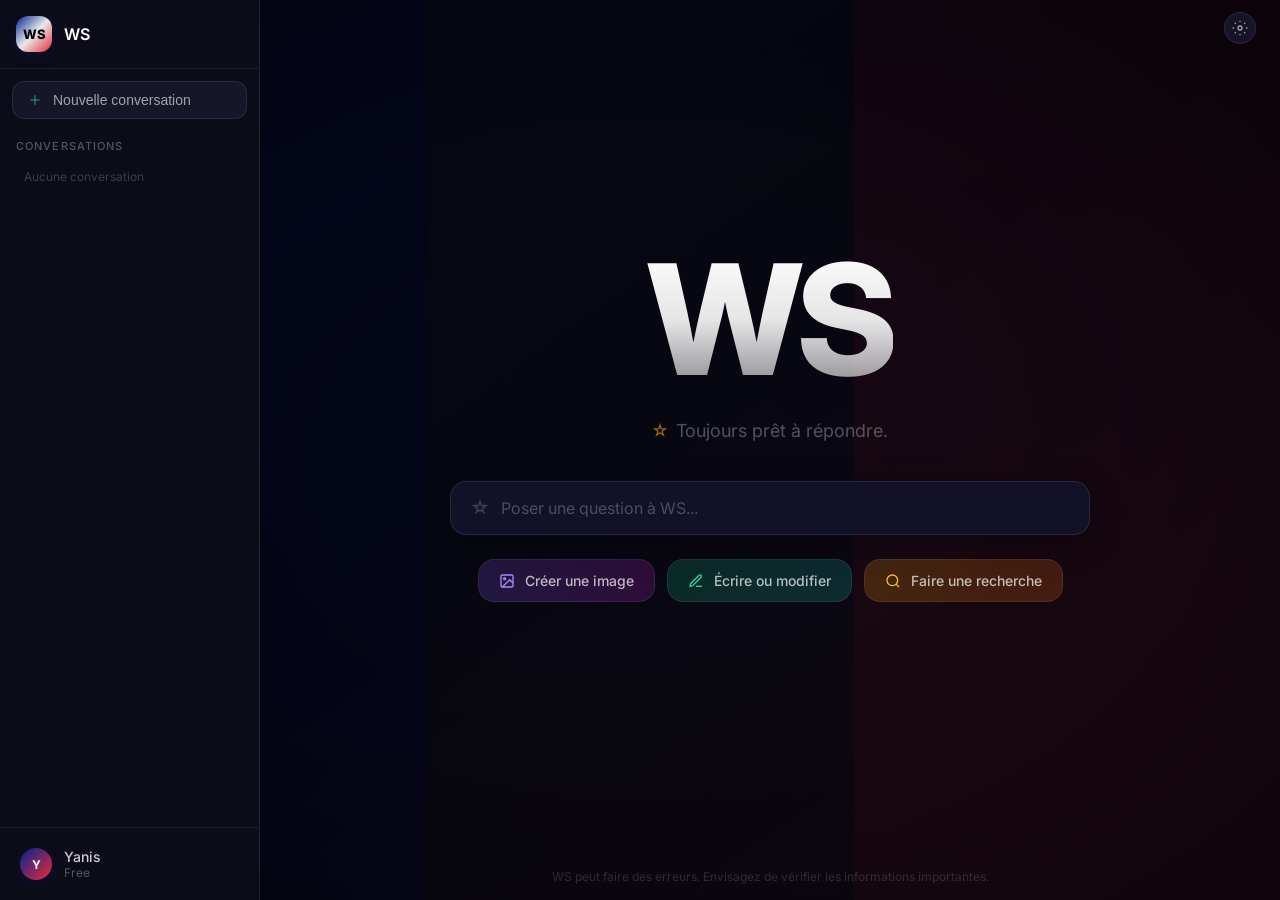
==== public/index.html @ 5c822e1d "Add standalone index.html" ====
<!DOCTYPE html>
<html lang="fr">
<head>
  <meta charset="UTF-8" />
  <meta name="viewport" content="width=device-width, initial-scale=1.0" />
  <title>WS — Intelligence Artificielle Française</title>
  <style>
    @import url('https://fonts.googleapis.com/css2?family=Inter:wght@300;400;500;600;700;800;900&display=swap');

    * { margin: 0; padding: 0; box-sizing: border-box; }

    :root {
      --bg-dark: #050510;
      --bg-card: #0e0e1c;
      --bg-input: #1e1e32;
      --bg-sidebar: #0d0d1a;
      --border: rgba(255,255,255,0.08);
      --border-light: rgba(255,255,255,0.10);
      --text-primary: rgba(255,255,255,0.90);
      --text-secondary: rgba(255,255,255,0.60);
      --text-muted: rgba(255,255,255,0.30);
      --emerald: #10b981;
      --violet: #8b5cf6;
      --amber: #f59e0b;
      --blue-fr: #002395;
      --red-fr: #ED2939;
    }

    body {
      font-family: 'Inter', -apple-system, sans-serif;
      background: var(--bg-dark);
      color: white;
      overflow: hidden;
      height: 100vh;
    }

    /* ===== BACKGROUND ===== */
    .bg-container {
      position: fixed; inset: 0;
      pointer-events: none; overflow: hidden; z-index: 0;
    }
    .bg-image {
      position: absolute; inset: 0;
      background: url('https://images.unsplash.com/photo-1502602898657-3e91760cbb34?w=1920&q=80') center/cover no-repeat;
      opacity: 0.7;
      animation: kenburns 60s ease-in-out infinite alternate;
    }
    .bg-tricolor {
      position: absolute; inset: 0; display: flex;
    }
    .bg-tricolor > div { width: 33.333%; height: 100%; }
    .bg-tricolor .blue { background: rgba(0,35,149,0.08); }
    .bg-tricolor .white { background: rgba(255,255,255,0.01); }
    .bg-tricolor .red { background: rgba(237,41,57,0.07); }
    .bg-gradient {
      position: absolute; inset: 0;
      background: linear-gradient(to bottom right, rgba(0,35,149,0.05), transparent, rgba(237,41,57,0.05));
    }
    .bg-vignette {
      position: absolute; inset: 0;
      background: radial-gradient(ellipse at center, transparent 0%, rgba(0,0,0,0.15) 50%, rgba(0,0,0,0.45) 100%);
    }

    @keyframes kenburns {
      0% { transform: scale(1.0) translate(0,0); }
      50% { transform: scale(1.08) translate(-1%,1%); }
      100% { transform: scale(1.03) translate(1%,-0.5%); }
    }

    /* ===== LAYOUT ===== */
    .app {
      display: flex; height: 100vh; position: relative; z-index: 1;
    }

    /* ===== SIDEBAR ===== */
    .sidebar {
      width: 260px; height: 100vh; display: flex; flex-direction: column;
      background: rgba(13,13,26,0.95); backdrop-filter: blur(20px);
      border-right: 1px solid var(--border); flex-shrink: 0;
      transition: transform 0.3s ease;
    }
    .sidebar-header {
      display: flex; align-items: center; gap: 12px;
      padding: 16px; border-bottom: 1px solid var(--border);
    }
    .ws-logo-small {
      width: 36px; height: 36px; border-radius: 12px;
      background: linear-gradient(135deg, var(--blue-fr), rgba(255,255,255,0.9), var(--red-fr));
      display: flex; align-items: center; justify-content: center;
      box-shadow: 0 4px 12px rgba(0,35,149,0.2);
    }
    .ws-logo-small span { color: black; font-weight: 800; font-size: 13px; }
    .sidebar-header h2 { font-size: 16px; font-weight: 600; color: white; }

    .new-conv-btn {
      display: flex; align-items: center; gap: 10px;
      margin: 12px; padding: 10px 14px; border-radius: 12px;
      background: rgba(26,26,46,0.8); border: 1px solid var(--border);
      color: var(--text-secondary); font-size: 14px; cursor: pointer;
      transition: all 0.2s;
    }
    .new-conv-btn:hover {
      background: rgba(34,34,58,0.95); color: white;
      border-color: rgba(16,185,129,0.2);
    }
    .new-conv-btn svg { color: rgba(16,185,129,0.7); }

    .conversations {
      flex: 1; overflow-y: auto; padding: 0 12px;
    }
    .conversations-label {
      font-size: 11px; font-weight: 500; text-transform: uppercase;
      letter-spacing: 0.1em; color: var(--text-muted); padding: 8px 4px;
    }
    .conv-item {
      display: flex; align-items: center; gap: 8px;
      padding: 8px 12px; border-radius: 12px; cursor: pointer;
      color: var(--text-secondary); font-size: 14px;
      transition: all 0.15s; position: relative;
    }
    .conv-item:hover { background: rgba(26,26,46,0.7); color: var(--text-primary); }
    .conv-item.active {
      background: rgba(16,185,129,0.15); color: var(--text-primary);
      border: 1px solid rgba(16,185,129,0.15);
    }
    .conv-item svg { flex-shrink: 0; opacity: 0.3; }
    .conv-item.active svg { color: rgba(16,185,129,0.7); opacity: 1; }
    .conv-item .title { flex: 1; overflow: hidden; text-overflow: ellipsis; white-space: nowrap; }
    .conv-item .delete-btn {
      opacity: 0; background: none; border: none; color: rgba(255,255,255,0.2);
      cursor: pointer; padding: 2px; transition: all 0.15s;
    }
    .conv-item:hover .delete-btn { opacity: 1; }
    .conv-item .delete-btn:hover { color: #ef4444; }

    .sidebar-footer {
      padding: 12px; border-top: 1px solid var(--border);
    }
    .user-info {
      display: flex; align-items: center; gap: 12px; padding: 8px;
    }
    .user-avatar {
      width: 32px; height: 32px; border-radius: 50%;
      background: linear-gradient(135deg, var(--blue-fr), var(--red-fr));
      display: flex; align-items: center; justify-content: center;
      font-weight: 700; font-size: 12px; color: white;
      box-shadow: 0 4px 12px rgba(0,35,149,0.2);
    }
    .user-name { font-size: 14px; font-weight: 500; color: rgba(255,255,255,0.8); }
    .user-plan { font-size: 12px; color: var(--text-muted); }

    /* ===== MAIN ===== */
    .main {
      flex: 1; display: flex; flex-direction: column; min-height: 100vh; position: relative;
    }

    .top-bar {
      display: flex; align-items: center; justify-content: space-between;
      padding: 12px 24px; z-index: 10;
    }
    .menu-btn {
      display: none; background: none; border: none; color: rgba(255,255,255,0.5);
      cursor: pointer; padding: 4px;
    }
    .top-right { display: flex; align-items: center; gap: 8px; margin-left: auto; }
    .top-btn {
      display: flex; align-items: center; gap: 6px; padding: 6px 12px;
      border-radius: 9999px; background: rgba(26,26,46,0.8);
      border: 1px solid var(--border); color: var(--text-secondary);
      font-size: 13px; cursor: pointer; transition: all 0.2s;
    }
    .top-btn:hover { background: rgba(34,34,58,0.9); color: white; }
    .top-btn-icon {
      width: 32px; height: 32px; border-radius: 50%; padding: 0;
      display: flex; align-items: center; justify-content: center;
    }

    /* ===== HOME VIEW ===== */
    .home-view {
      flex: 1; display: flex; flex-direction: column;
      align-items: center; justify-content: center;
      padding: 16px; margin-top: -64px; z-index: 10;
    }
    .ws-title {
      font-size: clamp(5rem, 12vw, 10rem); font-weight: 800;
      letter-spacing: -0.04em; line-height: 1;
      background: linear-gradient(to bottom, white, rgba(255,255,255,0.9), rgba(255,255,255,0.5));
      -webkit-background-clip: text; -webkit-text-fill-color: transparent;
      background-clip: text; margin-bottom: 24px;
      animation: fadeIn 0.8s ease;
    }
    .ws-tagline {
      color: var(--text-muted); font-size: 18px; margin-bottom: 40px;
      display: flex; align-items: center; gap: 8px;
      animation: fadeIn 0.6s ease 0.2s both;
    }
    .ws-tagline svg { color: rgba(245,158,11,0.6); }

    .search-bar {
      width: 100%; max-width: 640px; display: flex; align-items: center;
      background: rgba(18,18,42,0.95); backdrop-filter: blur(20px);
      border-radius: 16px; padding: 16px 20px;
      border: 1px solid var(--border-light);
      transition: all 0.3s; box-shadow: 0 8px 32px rgba(0,0,0,0.3);
      animation: fadeIn 0.6s ease 0.3s both;
    }
    .search-bar:focus-within {
      border-color: rgba(0,35,149,0.4);
      background: rgba(22,22,48,0.95);
    }
    .search-bar input {
      flex: 1; background: none; border: none; outline: none;
      color: white; font-size: 16px; font-family: inherit;
    }
    .search-bar input::placeholder { color: rgba(255,255,255,0.25); }
    .search-bar .icon-btn {
      width: 32px; height: 32px; border-radius: 10px;
      background: rgba(26,26,46,0.8); border: none;
      display: flex; align-items: center; justify-content: center;
      cursor: pointer; transition: all 0.2s; color: rgba(255,255,255,0.4);
    }
    .search-bar .icon-btn:hover { background: rgba(34,34,58,0.9); }
    .search-bar .send-btn {
      background: rgba(0,35,149,0.8); color: white; border: none;
    }
    .search-bar .send-btn:hover { background: var(--blue-fr); }
    .search-bar .sparkle { color: rgba(255,255,255,0.2); margin-right: 12px; flex-shrink: 0; }

    .action-buttons {
      display: flex; flex-wrap: wrap; align-items: center;
      justify-content: center; gap: 12px; margin-top: 24px;
      animation: fadeIn 0.6s ease 0.5s both;
    }
    .action-btn {
      display: flex; align-items: center; gap: 10px;
      padding: 12px 20px; border-radius: 16px;
      border: 1px solid var(--border); cursor: pointer;
      font-size: 14px; font-weight: 500; font-family: inherit;
      color: rgba(255,255,255,0.7); transition: all 0.3s;
    }
    .action-btn:hover { color: white; transform: translateY(-2px); }
    .action-btn.violet { background: linear-gradient(to right, rgba(139,92,246,0.2), rgba(192,38,211,0.2)); }
    .action-btn.violet:hover { border-color: rgba(139,92,246,0.4); }
    .action-btn.violet svg { color: #a78bfa; }
    .action-btn.emerald { background: linear-gradient(to right, rgba(16,185,129,0.2), rgba(20,184,166,0.2)); }
    .action-btn.emerald:hover { border-color: rgba(16,185,129,0.4); }
    .action-btn.emerald svg { color: #34d399; }
    .action-btn.amber { background: linear-gradient(to right, rgba(245,158,11,0.2), rgba(249,115,22,0.2)); }
    .action-btn.amber:hover { border-color: rgba(245,158,11,0.4); }
    .action-btn.amber svg { color: #fbbf24; }

    /* ===== CHAT PANEL ===== */
    .chat-panel {
      flex: 1; display: flex; flex-direction: column;
      max-width: 896px; width: 100%; margin: 0 auto;
      padding: 16px 32px; z-index: 10;
      background: rgba(14,14,28,0.95); backdrop-filter: blur(20px);
      border-radius: 16px; border: 1px solid var(--border);
      box-shadow: 0 8px 32px rgba(0,0,0,0.4);
      animation: slideUp 0.4s ease;
    }
    .chat-header {
      display: flex; align-items: center; justify-content: space-between;
      margin-bottom: 24px;
    }
    .chat-header-left { display: flex; align-items: center; gap: 12px; }
    .back-btn {
      width: 32px; height: 32px; border-radius: 10px;
      background: rgba(26,26,46,0.8); border: none;
      display: flex; align-items: center; justify-content: center;
      cursor: pointer; transition: all 0.2s; color: rgba(255,255,255,0.5);
    }
    .back-btn:hover { background: rgba(34,34,58,0.9); }
    .chat-header h2 { font-size: 18px; font-weight: 600; color: rgba(255,255,255,0.8); }
    .status-dot { width: 8px; height: 8px; border-radius: 50%; }
    .status-dot.emerald { background: #34d399; }
    .status-dot.violet { background: #a78bfa; }
    .status-dot.amber { background: #fbbf24; }

    .messages {
      flex: 1; overflow-y: auto; display: flex; flex-direction: column; gap: 16px;
      padding-right: 8px; min-height: 0;
    }
    .messages::-webkit-scrollbar { width: 4px; }
    .messages::-webkit-scrollbar-track { background: transparent; }
    .messages::-webkit-scrollbar-thumb { background: rgba(255,255,255,0.1); border-radius: 2px; }

    .msg { display: flex; }
    .msg.user { justify-content: flex-end; }
    .msg.assistant { justify-content: flex-start; }
    .msg-wrapper { max-width: 85%; }
    .msg.assistant .msg-wrapper { display: flex; gap: 12px; }
    .ws-avatar {
      width: 32px; height: 32px; border-radius: 8px; flex-shrink: 0;
      background: linear-gradient(135deg, var(--blue-fr), rgba(255,255,255,0.9), var(--red-fr));
      display: flex; align-items: center; justify-content: center;
      box-shadow: 0 4px 12px rgba(0,35,149,0.2);
    }
    .ws-avatar span { color: black; font-weight: 800; font-size: 9px; }
    .msg-bubble {
      border-radius: 16px; padding: 12px 16px;
      font-size: 14px; line-height: 1.6;
    }
    .msg.user .msg-bubble {
      background: rgba(16,185,129,0.4); border: 1px solid rgba(16,185,129,0.2);
      color: rgba(255,255,255,0.95);
    }
    .msg.assistant .msg-bubble {
      background: var(--bg-input); border: 1px solid var(--border-light);
      color: var(--text-primary);
    }
    .msg-bubble pre { white-space: pre-wrap; }

    .typing-dots {
      display: flex; align-items: center; gap: 6px; padding: 4px 0;
    }
    .typing-dots span {
      width: 8px; height: 8px; border-radius: 50%;
      background: rgba(52,211,153,0.5); animation: bounce 1.4s infinite;
    }
    .typing-dots span:nth-child(2) { animation-delay: 150ms; }
    .typing-dots span:nth-child(3) { animation-delay: 300ms; }

    .chat-input-area {
      display: flex; gap: 12px; padding-top: 8px; margin-top: 8px;
    }
    .chat-input-area input {
      flex: 1; background: var(--bg-input); border: 1px solid var(--border-light);
      border-radius: 12px; padding: 12px 16px; color: white;
      font-size: 14px; font-family: inherit; outline: none;
      transition: border-color 0.2s;
    }
    .chat-input-area input::placeholder { color: rgba(255,255,255,0.4); }
    .chat-input-area input:focus { border-color: rgba(16,185,129,0.4); }
    .chat-send-btn {
      padding: 12px 16px; border-radius: 12px;
      background: rgba(16,185,129,0.8); border: none; color: white;
      cursor: pointer; transition: all 0.2s; display: flex;
      align-items: center; justify-content: center;
    }
    .chat-send-btn:hover { background: var(--emerald); }
    .chat-send-btn:disabled { opacity: 0.4; cursor: not-allowed; }

    /* ===== FOOTER ===== */
    .footer {
      margin-top: auto; padding: 16px; text-align: center; z-index: 10;
    }
    .footer p { color: rgba(255,255,255,0.15); font-size: 12px; }

    /* ===== EMPTY STATE ===== */
    .empty-state {
      flex: 1; display: flex; align-items: center; justify-content: center;
      min-height: 200px;
    }
    .empty-state-inner { text-align: center; }
    .empty-icon {
      width: 80px; height: 80px; border-radius: 16px;
      border: 1px solid rgba(16,185,129,0.1);
      background: rgba(16,185,129,0.1);
      display: flex; align-items: center; justify-content: center;
      margin: 0 auto 16px;
    }
    .empty-icon svg { color: rgba(52,211,153,0.5); }
    .empty-state p { color: var(--text-muted); font-size: 14px; }

    /* ===== ANIMATIONS ===== */
    @keyframes fadeIn {
      from { opacity: 0; } to { opacity: 1; }
    }
    @keyframes slideUp {
      from { opacity: 0; transform: translateY(30px); }
      to { opacity: 1; transform: translateY(0); }
    }
    @keyframes bounce {
      0%, 80%, 100% { transform: scale(0); }
      40% { transform: scale(1); }
    }

    /* ===== HIDDEN ===== */
    .hidden { display: none !important; }

    /* ===== MOBILE ===== */
    @media (max-width: 768px) {
      .sidebar {
        position: fixed; z-index: 40; transform: translateX(-100%);
      }
      .sidebar.open { transform: translateX(0); }
      .menu-btn { display: block; }
      .chat-panel { margin: 8px; padding: 12px 16px; border-radius: 12px; }
    }
  </style>
</head>
<body>
  <div class="bg-container">
    <div class="bg-image"></div>
    <div class="bg-tricolor">
      <div class="blue"></div>
      <div class="white"></div>
      <div class="red"></div>
    </div>
    <div class="bg-gradient"></div>
    <div class="bg-vignette"></div>
  </div>

  <div class="app">
    <!-- SIDEBAR -->
    <aside class="sidebar" id="sidebar">
      <div class="sidebar-header">
        <div class="ws-logo-small"><span>WS</span></div>
        <h2>WS</h2>
      </div>
      <button class="new-conv-btn" onclick="newConversation()">
        <svg width="16" height="16" viewBox="0 0 24 24" fill="none" stroke="currentColor" stroke-width="2"><line x1="12" y1="5" x2="12" y2="19"/><line x1="5" y1="12" x2="19" y2="12"/></svg>
        Nouvelle conversation
      </button>
      <div class="conversations" id="convList">
        <p class="conversations-label">Conversations</p>
      </div>
      <div class="sidebar-footer">
        <div class="user-info">
          <div class="user-avatar">Y</div>
          <div>
            <p class="user-name">Yanis</p>
            <p class="user-plan">Free</p>
          </div>
        </div>
      </div>
    </aside>

    <!-- MAIN -->
    <main class="main">
      <header class="top-bar">
        <button class="menu-btn" onclick="toggleSidebar()">
          <svg width="20" height="20" viewBox="0 0 24 24" fill="none" stroke="currentColor" stroke-width="2">
            <line x1="3" y1="6" x2="21" y2="6"/><line x1="3" y1="12" x2="21" y2="12"/><line x1="3" y1="18" x2="21" y2="18"/>
          </svg>
        </button>
        <div class="top-right">
          <button class="top-btn-icon top-btn">
            <svg width="16" height="16" viewBox="0 0 24 24" fill="none" stroke="currentColor" stroke-width="2"><circle cx="12" cy="12" r="3"/><path d="M12 1v2M12 21v2M4.22 4.22l1.42 1.42M18.36 18.36l1.42 1.42M1 12h2M21 12h2M4.22 19.78l1.42-1.42M18.36 5.64l1.42-1.42"/></svg>
          </button>
        </div>
      </header>

      <!-- HOME VIEW -->
      <div id="homeView" class="home-view">
        <h1 class="ws-title">WS</h1>
        <p class="ws-tagline">
          <svg width="16" height="16" viewBox="0 0 24 24" fill="none" stroke="currentColor" stroke-width="2"><path d="M12 3l1.912 5.813h6.147l-4.985 3.574 1.912 5.813L12 14.626l-4.986 3.574 1.912-5.813-4.985-3.574h6.147z"/></svg>
          Toujours prêt à répondre.
        </p>
        <div class="search-bar">
          <svg class="sparkle" width="18" height="18" viewBox="0 0 24 24" fill="none" stroke="currentColor" stroke-width="2"><path d="M12 3l1.912 5.813h6.147l-4.985 3.574 1.912 5.813L12 14.626l-4.986 3.574 1.912-5.813-4.985-3.574h6.147z"/></svg>
          <input type="text" id="mainInput" placeholder="Poser une question à WS..." onkeydown="if(event.key==='Enter')sendMainInput()" />
          <button class="send-btn icon-btn hidden" id="mainSendBtn" onclick="sendMainInput()">
            <svg width="16" height="16" viewBox="0 0 24 24" fill="none" stroke="currentColor" stroke-width="2"><line x1="5" y1="12" x2="19" y2="12"/><polyline points="12 5 19 12 12 19"/></svg>
          </button>
        </div>
        <div class="action-buttons">
          <button class="action-btn violet" onclick="openPanel('image')">
            <svg width="16" height="16" viewBox="0 0 24 24" fill="none" stroke="currentColor" stroke-width="2"><rect x="3" y="3" width="18" height="18" rx="2" ry="2"/><circle cx="8.5" cy="8.5" r="1.5"/><polyline points="21 15 16 10 5 21"/></svg>
            Créer une image
          </button>
          <button class="action-btn emerald" onclick="openPanel('write')">
            <svg width="16" height="16" viewBox="0 0 24 24" fill="none" stroke="currentColor" stroke-width="2"><path d="M12 20h9"/><path d="M16.5 3.5a2.121 2.121 0 0 1 3 3L7 19l-4 1 1-4L16.5 3.5z"/></svg>
            Écrire ou modifier
          </button>
          <button class="action-btn amber" onclick="openPanel('search')">
            <svg width="16" height="16" viewBox="0 0 24 24" fill="none" stroke="currentColor" stroke-width="2"><circle cx="11" cy="11" r="8"/><line x1="21" y1="21" x2="16.65" y2="16.65"/></svg>
            Faire une recherche
          </button>
        </div>
      </div>

      <!-- CHAT PANEL -->
      <div id="chatPanel" class="chat-panel hidden">
        <div class="chat-header">
          <div class="chat-header-left">
            <button class="back-btn" onclick="goHome()">
              <svg width="16" height="16" viewBox="0 0 24 24" fill="none" stroke="currentColor" stroke-width="2"><line x1="18" y1="6" x2="6" y2="18"/><line x1="6" y1="6" x2="18" y2="18"/></svg>
            </button>
            <h2 id="panelTitle">Écrire ou modifier</h2>
            <div class="status-dot emerald" id="statusDot"></div>
          </div>
        </div>
        <div class="messages" id="messagesContainer"></div>
        <div class="chat-input-area">
          <input type="text" id="chatInput" placeholder="Écrivez votre message..." onkeydown="if(event.key==='Enter')sendMessage()" />
          <button class="chat-send-btn" id="chatSendBtn" onclick="sendMessage()">
            <svg width="16" height="16" viewBox="0 0 24 24" fill="none" stroke="currentColor" stroke-width="2"><line x1="22" y1="2" x2="11" y2="13"/><polygon points="22 2 15 22 11 13 2 9 22 2"/></svg>
          </button>
        </div>
      </div>

      <footer class="footer">
        <p>WS peut faire des erreurs. Envisagez de vérifier les informations importantes.</p>
      </footer>
    </main>
  </div>

  <script>
    // State
    let messages = [];
    let loading = false;
    let currentPanel = null;

    // API Base URL — change this to your deployed WS backend
    const API = window.location.origin;

    const mainInput = document.getElementById('mainInput');
    const mainSendBtn = document.getElementById('mainSendBtn');
    const homeView = document.getElementById('homeView');
    const chatPanel = document.getElementById('chatPanel');
    const messagesContainer = document.getElementById('messagesContainer');
    const chatInput = document.getElementById('chatInput');
    const chatSendBtn = document.getElementById('chatSendBtn');
    const panelTitle = document.getElementById('panelTitle');
    const statusDot = document.getElementById('statusDot');
    const sidebar = document.getElementById('sidebar');

    // Show send button on input
    mainInput.addEventListener('input', () => {
      mainSendBtn.classList.toggle('hidden', !mainInput.value.trim());
    });

    function toggleSidebar() {
      sidebar.classList.toggle('open');
    }

    function openPanel(type) {
      currentPanel = type;
      homeView.classList.add('hidden');
      chatPanel.classList.remove('hidden');

      if (type === 'image') {
        panelTitle.textContent = 'Créer une image';
        statusDot.className = 'status-dot violet';
      } else if (type === 'write') {
        panelTitle.textContent = 'Écrire ou modifier';
        statusDot.className = 'status-dot emerald';
      } else {
        panelTitle.textContent = 'Recherche web';
        statusDot.className = 'status-dot amber';
      }

      if (messages.length === 0) renderMessages();
      sidebar.classList.remove('open');
    }

    function goHome() {
      currentPanel = null;
      messages = [];
      homeView.classList.remove('hidden');
      chatPanel.classList.add('hidden');
      renderMessages();
    }

    function sendMainInput() {
      const text = mainInput.value.trim();
      if (!text) return;
      mainInput.value = '';
      mainSendBtn.classList.add('hidden');
      messages = [{ role: 'user', content: text }];
      openPanel('write');
      renderMessages();
      callWS(messages);
    }

    function sendMessage() {
      const text = chatInput.value.trim();
      if (!text || loading) return;
      chatInput.value = '';
      messages.push({ role: 'user', content: text });
      renderMessages();
      callWS(messages);
    }

    async function callWS(msgs) {
      loading = true;
      renderMessages();

      try {
        const res = await fetch(API + '/api/chat', {
          method: 'POST',
          headers: { 'Content-Type': 'application/json' },
          body: JSON.stringify({ messages: msgs }),
        });
        const data = await res.json();
        if (data.content) {
          messages.push({ role: 'assistant', content: data.content });
        } else if (data.error) {
          messages.push({ role: 'assistant', content: 'Erreur : ' + data.error });
        }
      } catch {
        messages.push({ role: 'assistant', content: 'Erreur réseau — vérifiez que le serveur est lancé.' });
      }

      loading = false;
      renderMessages();
      scrollToBottom();
    }

    function renderMessages() {
      if (messages.length === 0 && !loading) {
        messagesContainer.innerHTML = `
          <div class="empty-state">
            <div class="empty-state-inner">
              <div class="empty-icon">
                <svg width="32" height="32" viewBox="0 0 24 24" fill="none" stroke="currentColor" stroke-width="2"><path d="M12 20h9"/><path d="M16.5 3.5a2.121 2.121 0 0 1 3 3L7 19l-4 1 1-4L16.5 3.5z"/></svg>
              </div>
              <p>Posez une question ou demandez à WS d'écrire quelque chose</p>
            </div>
          </div>`;
        return;
      }

      let html = '';
      messages.forEach(msg => {
        if (msg.role === 'user') {
          html += `<div class="msg user"><div class="msg-wrapper"><div class="msg-bubble"><pre>${escapeHtml(msg.content)}</pre></div></div></div>`;
        } else {
          html += `<div class="msg assistant"><div class="msg-wrapper"><div class="ws-avatar"><span>WS</span></div><div class="msg-bubble"><pre>${escapeHtml(msg.content)}</pre></div></div></div>`;
        }
      });

      if (loading) {
        html += `<div class="msg assistant"><div class="msg-wrapper"><div class="ws-avatar"><span>WS</span></div><div class="msg-bubble"><div class="typing-dots"><span></span><span></span><span></span></div></div></div></div>`;
      }

      messagesContainer.innerHTML = html;
      scrollToBottom();
    }

    function scrollToBottom() {
      setTimeout(() => {
        messagesContainer.scrollTop = messagesContainer.scrollHeight;
      }, 50);
    }

    function escapeHtml(text) {
      const div = document.createElement('div');
      div.textContent = text;
      return div.innerHTML;
    }

    // Conversations (localStorage for standalone version)
    function newConversation() {
      messages = [];
      openPanel('write');
      renderMessages();
    }

    // Load any saved conversations from localStorage
    function loadConversations() {
      const convs = JSON.parse(localStorage.getItem('ws_conversations') || '[]');
      const list = document.getElementById('convList');
      let html = '<p class="conversations-label">Conversations</p>';
      if (convs.length === 0) {
        html += '<p style="color:rgba(255,255,255,0.2);font-size:12px;padding:8px 12px;">Aucune conversation</p>';
      }
      convs.forEach((c, i) => {
        html += `<div class="conv-item" onclick="loadConv(${i})">
          <svg width="14" height="14" viewBox="0 0 24 24" fill="none" stroke="currentColor" stroke-width="2"><path d="M21 15a2 2 0 0 1-2 2H7l-4 4V5a2 2 0 0 1 2-2h14a2 2 0 0 1 2 2z"/></svg>
          <span class="title">${escapeHtml(c.title)}</span>
          <button class="delete-btn" onclick="deleteConv(${i},event)">
            <svg width="12" height="12" viewBox="0 0 24 24" fill="none" stroke="currentColor" stroke-width="2"><polyline points="3 6 5 6 21 6"/><path d="M19 6v14a2 2 0 0 1-2 2H7a2 2 0 0 1-2-2V6m3 0V4a2 2 0 0 1 2-2h4a2 2 0 0 1 2 2v2"/></svg>
          </button>
        </div>`;
      });
      list.innerHTML = html;
    }

    function loadConv(index) {
      const convs = JSON.parse(localStorage.getItem('ws_conversations') || '[]');
      if (convs[index]) {
        messages = convs[index].messages || [];
        openPanel('write');
        renderMessages();
      }
    }

    function deleteConv(index, e) {
      e.stopPropagation();
      const convs = JSON.parse(localStorage.getItem('ws_conversations') || '[]');
      convs.splice(index, 1);
      localStorage.setItem('ws_conversations', JSON.stringify(convs));
      loadConversations();
    }

    // Save conversation after each message
    function saveConversation() {
      if (messages.length < 2) return;
      const convs = JSON.parse(localStorage.getItem('ws_conversations') || '[]');
      const title = messages[0]?.content?.slice(0, 50) || 'Nouvelle conversation';
      const existing = convs.findIndex(c => c.title === title);
      if (existing >= 0) {
        convs[existing].messages = [...messages];
      } else {
        convs.unshift({ title, messages: [...messages] });
      }
      localStorage.setItem('ws_conversations', JSON.stringify(convs));
      loadConversations();
    }

    // Override callWS to also save
    const originalCallWS = callWS;
    callWS = async function(msgs) {
      await originalCallWS(msgs);
      saveConversation();
    };

    // Init
    loadConversations();
  </script>
</body>
</html>
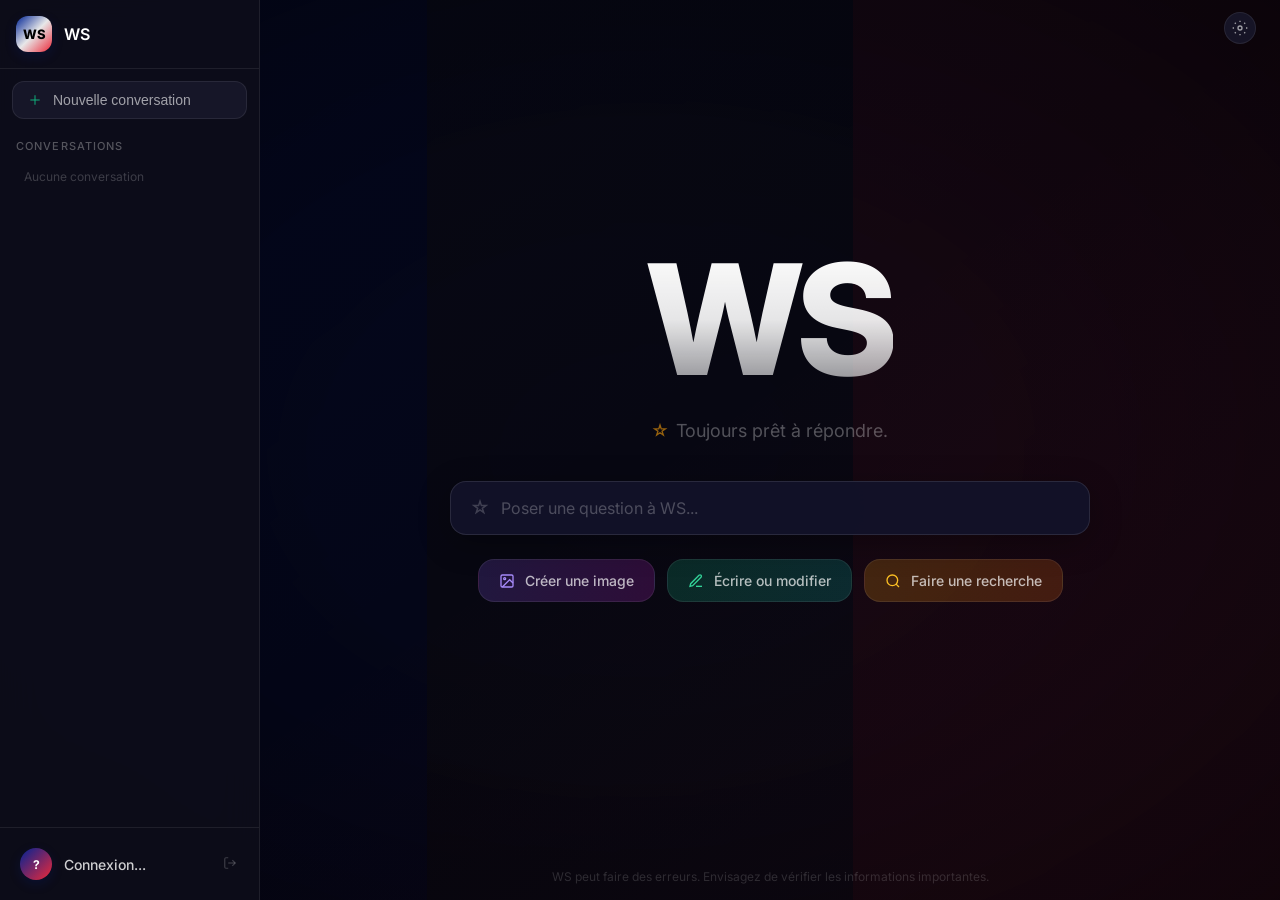
==== commit 42e2e011: "Add email login system - no more hardcoded Yanis" ====
--- a/public/index.html
+++ b/public/index.html
@@ -418,11 +418,14 @@
       </div>
       <div class="sidebar-footer">
         <div class="user-info">
-          <div class="user-avatar">Y</div>
+          <div class="user-avatar" id="userAvatar">?</div>
           <div>
-            <p class="user-name">Yanis</p>
-            <p class="user-plan">Free</p>
+            <p class="user-name" id="userName">Connexion...</p>
+            <p class="user-plan" id="userEmail"></p>
           </div>
+          <button onclick="handleLogout()" style="background:none;border:none;color:rgba(255,255,255,0.2);cursor:pointer;padding:2px;margin-left:auto;" title="Se déconnecter">
+            <svg width="14" height="14" viewBox="0 0 24 24" fill="none" stroke="currentColor" stroke-width="2"><path d="M9 21H5a2 2 0 0 1-2-2V5a2 2 0 0 1 2-2h4"/><polyline points="16 17 21 12 16 7"/><line x1="21" y1="12" x2="9" y2="12"/></svg>
+          </button>
         </div>
       </div>
     </aside>
@@ -503,9 +506,13 @@
     let messages = [];
     let loading = false;
     let currentPanel = null;
-
-    // API Base URL — change this to your deployed WS backend
-    const API = window.location.origin;
+    let userEmail = null;
+
+    // API — try local first, then deployed backend
+    const API_URLS = [
+      window.location.origin,           // same origin (if deployed with backend)
+      'https://ws-ai.vercel.app',       // Vercel deployment (configure later)
+    ];
 
     const mainInput = document.getElementById('mainInput');
     const mainSendBtn = document.getElementById('mainSendBtn');
@@ -579,22 +586,33 @@
       loading = true;
       renderMessages();
 
-      try {
-        const res = await fetch(API + '/api/chat', {
-          method: 'POST',
-          headers: { 'Content-Type': 'application/json' },
-          body: JSON.stringify({ messages: msgs }),
-        });
-        const data = await res.json();
-        if (data.content) {
-          messages.push({ role: 'assistant', content: data.content });
-        } else if (data.error) {
-          messages.push({ role: 'assistant', content: 'Erreur : ' + data.error });
+      const body = JSON.stringify({ messages: msgs });
+
+      // Try each API URL until one works
+      for (const baseUrl of API_URLS) {
+        try {
+          const res = await fetch(baseUrl + '/api/chat', {
+            method: 'POST',
+            headers: { 'Content-Type': 'application/json' },
+            body: body,
+          });
+          const data = await res.json();
+          if (data.content) {
+            messages.push({ role: 'assistant', content: data.content });
+          } else if (data.error) {
+            messages.push({ role: 'assistant', content: 'Erreur : ' + data.error });
+          }
+          loading = false;
+          renderMessages();
+          scrollToBottom();
+          return; // success
+        } catch {
+          continue; // try next URL
         }
-      } catch {
-        messages.push({ role: 'assistant', content: 'Erreur réseau — vérifiez que le serveur est lancé.' });
-      }
-
+      }
+
+      // All APIs failed — show helpful message
+      messages.push({ role: 'assistant', content: "Je suis actuellement hors ligne. Pour activer l'IA, le serveur backend doit être lancé.\n\n🔧 Pour lancer le serveur :\n1. Clonez le repo : git clone https://github.com/WSCompany-web/ws-ai.git\n2. Installez : bun install\n3. Lancez : bun run dev\n\nLe site fonctionnera alors sur localhost:3000" });
       loading = false;
       renderMessages();
       scrollToBottom();
@@ -709,8 +727,85 @@
       saveConversation();
     };
 
+    // ===== AUTH SYSTEM =====
+    const loginModal = document.getElementById('loginModal');
+    const loginInputField = document.getElementById('loginEmailInput');
+    const loginErrorEl = document.getElementById('loginError');
+
+    function checkAuth() {
+      const email = localStorage.getItem('ws_user_email');
+      if (email) {
+        userEmail = email;
+        updateUserUI();
+        loginModal.classList.add('hidden');
+      } else {
+        loginModal.classList.remove('hidden');
+        setTimeout(() => loginInputField.focus(), 300);
+      }
+    }
+
+    function handleLogin() {
+      const email = loginInputField.value.trim().toLowerCase();
+      if (!email || !email.includes('@') || !email.includes('.')) {
+        loginErrorEl.textContent = 'Adresse email invalide';
+        loginErrorEl.classList.remove('hidden');
+        return;
+      }
+      localStorage.setItem('ws_user_email', email);
+      userEmail = email;
+      updateUserUI();
+      loginModal.classList.add('hidden');
+      loginInputField.value = '';
+      loginErrorEl.classList.add('hidden');
+    }
+
+    function handleLogout() {
+      localStorage.removeItem('ws_user_email');
+      userEmail = null;
+      updateUserUI();
+      loginModal.classList.remove('hidden');
+      setTimeout(() => loginInputField.focus(), 300);
+    }
+
+    function updateUserUI() {
+      const avatar = document.getElementById('userAvatar');
+      const name = document.getElementById('userName');
+      const emailEl = document.getElementById('userEmail');
+      if (userEmail) {
+        avatar.textContent = userEmail.charAt(0).toUpperCase();
+        name.textContent = userEmail.split('@')[0];
+        emailEl.textContent = userEmail;
+      } else {
+        avatar.textContent = '?';
+        name.textContent = 'Connexion...';
+        emailEl.textContent = '';
+      }
+    }
+
     // Init
     loadConversations();
+    checkAuth();
   </script>
+
+  <!-- LOGIN MODAL -->
+  <div id="loginModal" class="hidden" style="position:fixed;inset:0;z-index:100;display:flex;align-items:center;justify-content:center;background:rgba(0,0,0,0.7);backdrop-filter:blur(12px);">
+    <div style="width:100%;max-width:420px;margin:0 16px;background:rgba(14,14,28,0.98);backdrop-filter:blur(20px);border-radius:24px;border:1px solid rgba(255,255,255,0.08);box-shadow:0 24px 64px rgba(0,0,0,0.6);padding:40px;animation:slideUp 0.3s ease;">
+      <div style="display:flex;justify-content:center;margin-bottom:24px;">
+        <div style="width:64px;height:64px;border-radius:16px;background:linear-gradient(135deg,#002395,rgba(255,255,255,0.9),#ED2939);display:flex;align-items:center;justify-content:center;box-shadow:0 8px 24px rgba(0,35,149,0.3);">
+          <span style="color:black;font-weight:800;font-size:18px;">WS</span>
+        </div>
+      </div>
+      <h2 style="font-size:24px;font-weight:700;text-align:center;color:white;margin-bottom:8px;">Bienvenue sur WS</h2>
+      <p style="color:rgba(255,255,255,0.4);text-align:center;font-size:14px;margin-bottom:32px;">Connectez-vous avec votre adresse email pour commencer</p>
+      <div style="position:relative;margin-bottom:16px;">
+        <svg width="16" height="16" viewBox="0 0 24 24" fill="none" stroke="rgba(255,255,255,0.3)" stroke-width="2" style="position:absolute;left:16px;top:50%;transform:translateY(-50%);"><path d="M4 4h16c1.1 0 2 .9 2 2v12c0 1.1-.9 2-2 2H4c-1.1 0-2-.9-2-2V6c0-1.1.9-2 2-2z"/><polyline points="22,6 12,13 2,6"/></svg>
+        <input type="email" id="loginEmailInput" placeholder="votre@email.com" onkeydown="if(event.key==='Enter')handleLogin()" style="width:100%;background:#1e1e32;border:1px solid rgba(255,255,255,0.10);border-radius:12px;padding:14px 16px 14px 44px;color:white;font-size:16px;font-family:inherit;outline:none;transition:border-color 0.2s;" onfocus="this.style.borderColor='rgba(0,35,149,0.4)'" onblur="this.style.borderColor='rgba(255,255,255,0.10)'" />
+      </div>
+      <p id="loginError" class="hidden" style="color:#f87171;font-size:14px;text-align:center;margin-bottom:12px;"></p>
+      <button onclick="handleLogin()" style="width:100%;padding:14px;border-radius:12px;background:linear-gradient(to right,#002395,#ED2939);color:white;font-weight:600;font-size:16px;border:none;cursor:pointer;transition:all 0.2s;font-family:inherit;">Continuer</button>
+      <p style="color:rgba(255,255,255,0.2);font-size:12px;text-align:center;margin-top:24px;">En continuant, vous acceptez les conditions d'utilisation de WS.</p>
+    </div>
+  </div>
+
 </body>
 </html>
